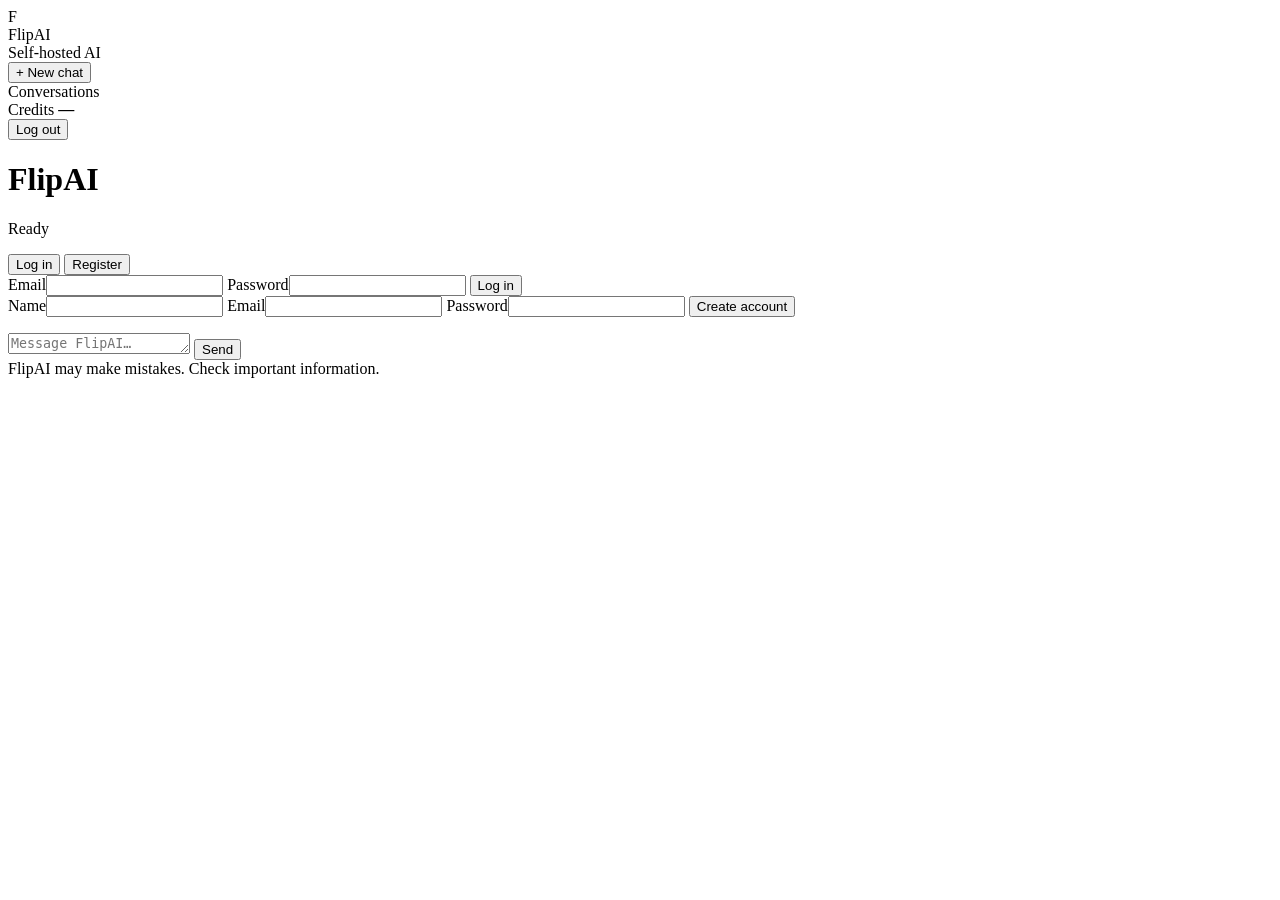
==== web/index.html @ 73b5d8d6 "Add FlipAI web frontend shell" ====
<!doctype html>
<html lang="en">
<head>
  <meta charset="utf-8" />
  <meta name="viewport" content="width=device-width,initial-scale=1" />
  <title>FlipAI</title>
  <meta name="description" content="FlipAI — fast self-hosted AI chat." />
  <link rel="stylesheet" href="/styles.css" />
</head>
<body>
  <div id="app" class="app-shell">
    <aside class="sidebar">
      <div class="brand-row">
        <div class="brand-mark">F</div>
        <div>
          <div class="brand-name">FlipAI</div>
          <div class="brand-subtitle">Self-hosted AI</div>
        </div>
      </div>

      <button id="newChatBtn" class="primary-btn full">+ New chat</button>

      <div class="sidebar-section-title">Conversations</div>
      <div id="conversationList" class="conversation-list"></div>

      <div class="sidebar-footer">
        <div class="credits-card">
          <span>Credits</span>
          <strong id="creditsValue">—</strong>
        </div>
        <div id="userBox" class="user-box hidden">
          <div>
            <strong id="userName"></strong>
            <span id="userEmail"></span>
          </div>
          <button id="logoutBtn" class="ghost-btn">Log out</button>
        </div>
      </div>
    </aside>

    <main class="main-panel">
      <header class="topbar">
        <div>
          <h1 id="chatTitle">FlipAI</h1>
          <p id="statusText">Ready</p>
        </div>
      </header>

      <section id="authView" class="auth-view">
        <div class="auth-card">
          <div class="auth-tabs">
            <button id="loginTab" class="tab active">Log in</button>
            <button id="registerTab" class="tab">Register</button>
          </div>

          <form id="loginForm" class="auth-form">
            <label>Email<input id="loginEmail" type="email" autocomplete="email" required /></label>
            <label>Password<input id="loginPassword" type="password" autocomplete="current-password" required /></label>
            <button class="primary-btn" type="submit">Log in</button>
          </form>

          <form id="registerForm" class="auth-form hidden">
            <label>Name<input id="registerName" type="text" autocomplete="name" required /></label>
            <label>Email<input id="registerEmail" type="email" autocomplete="email" required /></label>
            <label>Password<input id="registerPassword" type="password" autocomplete="new-password" minlength="8" required /></label>
            <button class="primary-btn" type="submit">Create account</button>
          </form>

          <p id="authError" class="error-text"></p>
        </div>
      </section>

      <section id="chatView" class="chat-view hidden">
        <div id="messages" class="messages"></div>
        <div class="composer-wrap">
          <form id="composerForm" class="composer">
            <textarea id="messageInput" rows="1" placeholder="Message FlipAI…" required></textarea>
            <button id="sendBtn" class="send-btn" type="submit">Send</button>
          </form>
          <div class="composer-hint">FlipAI may make mistakes. Check important information.</div>
        </div>
      </section>
    </main>
  </div>

  <script src="/app.js" defer></script>
</body>
</html>
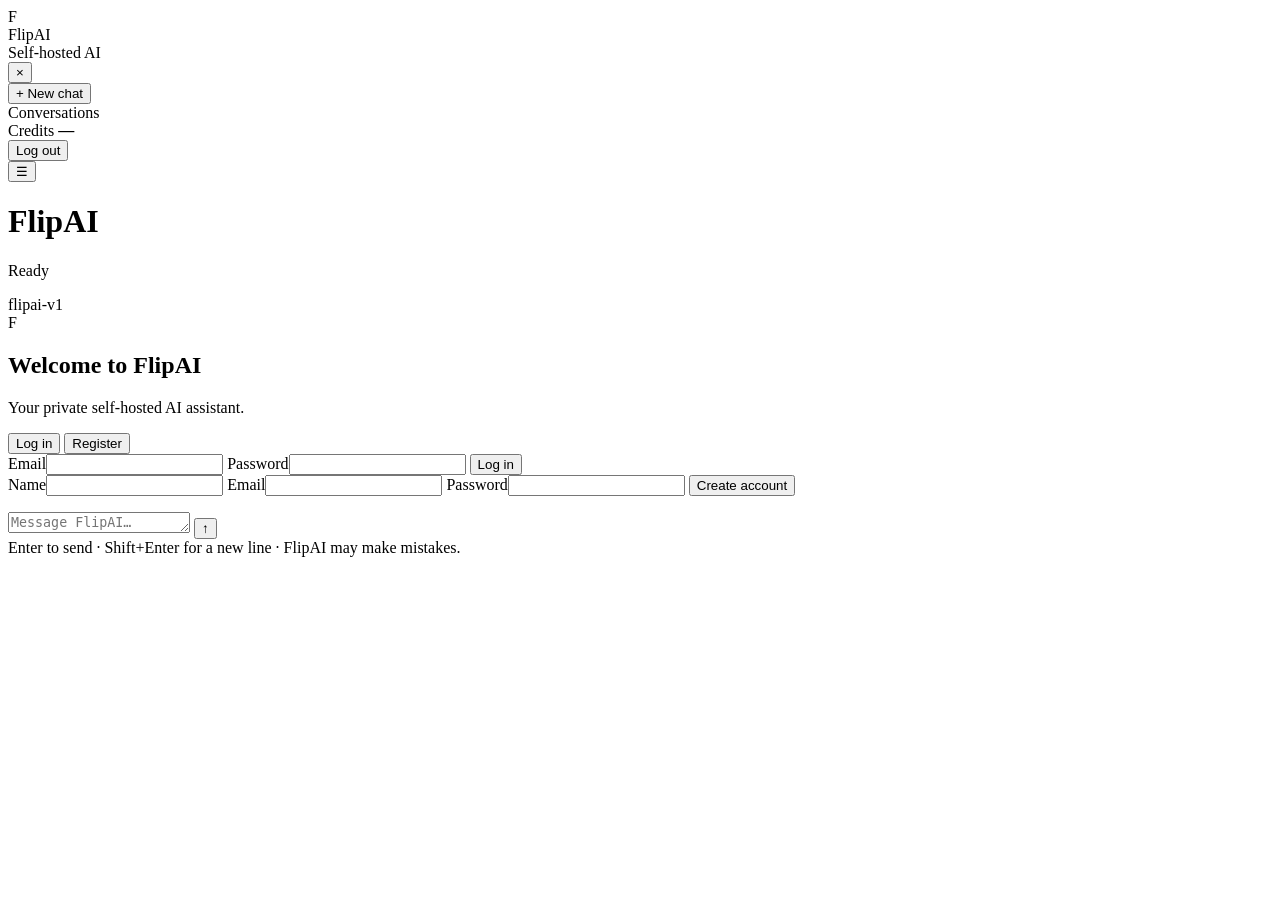
==== commit a38849fe: "Upgrade FlipAI web UI shell" ====
--- a/web/index.html
+++ b/web/index.html
@@ -9,13 +9,14 @@
 </head>
 <body>
   <div id="app" class="app-shell">
-    <aside class="sidebar">
+    <aside id="sidebar" class="sidebar">
       <div class="brand-row">
         <div class="brand-mark">F</div>
         <div>
           <div class="brand-name">FlipAI</div>
           <div class="brand-subtitle">Self-hosted AI</div>
         </div>
+        <button id="closeSidebarBtn" class="icon-btn mobile-only" type="button" aria-label="Close sidebar">×</button>
       </div>
 
       <button id="newChatBtn" class="primary-btn full">+ New chat</button>
@@ -38,16 +39,28 @@
       </div>
     </aside>
 
+    <div id="sidebarBackdrop" class="sidebar-backdrop hidden"></div>
+
     <main class="main-panel">
       <header class="topbar">
-        <div>
+        <button id="menuBtn" class="icon-btn mobile-only" type="button" aria-label="Open sidebar">☰</button>
+        <div class="topbar-title">
           <h1 id="chatTitle">FlipAI</h1>
           <p id="statusText">Ready</p>
         </div>
+        <div class="model-pill">flipai-v1</div>
       </header>
 
       <section id="authView" class="auth-view">
         <div class="auth-card">
+          <div class="auth-brand">
+            <div class="brand-mark large">F</div>
+            <div>
+              <h2>Welcome to FlipAI</h2>
+              <p>Your private self-hosted AI assistant.</p>
+            </div>
+          </div>
+
           <div class="auth-tabs">
             <button id="loginTab" class="tab active">Log in</button>
             <button id="registerTab" class="tab">Register</button>
@@ -75,9 +88,9 @@
         <div class="composer-wrap">
           <form id="composerForm" class="composer">
             <textarea id="messageInput" rows="1" placeholder="Message FlipAI…" required></textarea>
-            <button id="sendBtn" class="send-btn" type="submit">Send</button>
+            <button id="sendBtn" class="send-btn" type="submit" aria-label="Send message">↑</button>
           </form>
-          <div class="composer-hint">FlipAI may make mistakes. Check important information.</div>
+          <div class="composer-hint">Enter to send · Shift+Enter for a new line · FlipAI may make mistakes.</div>
         </div>
       </section>
     </main>
